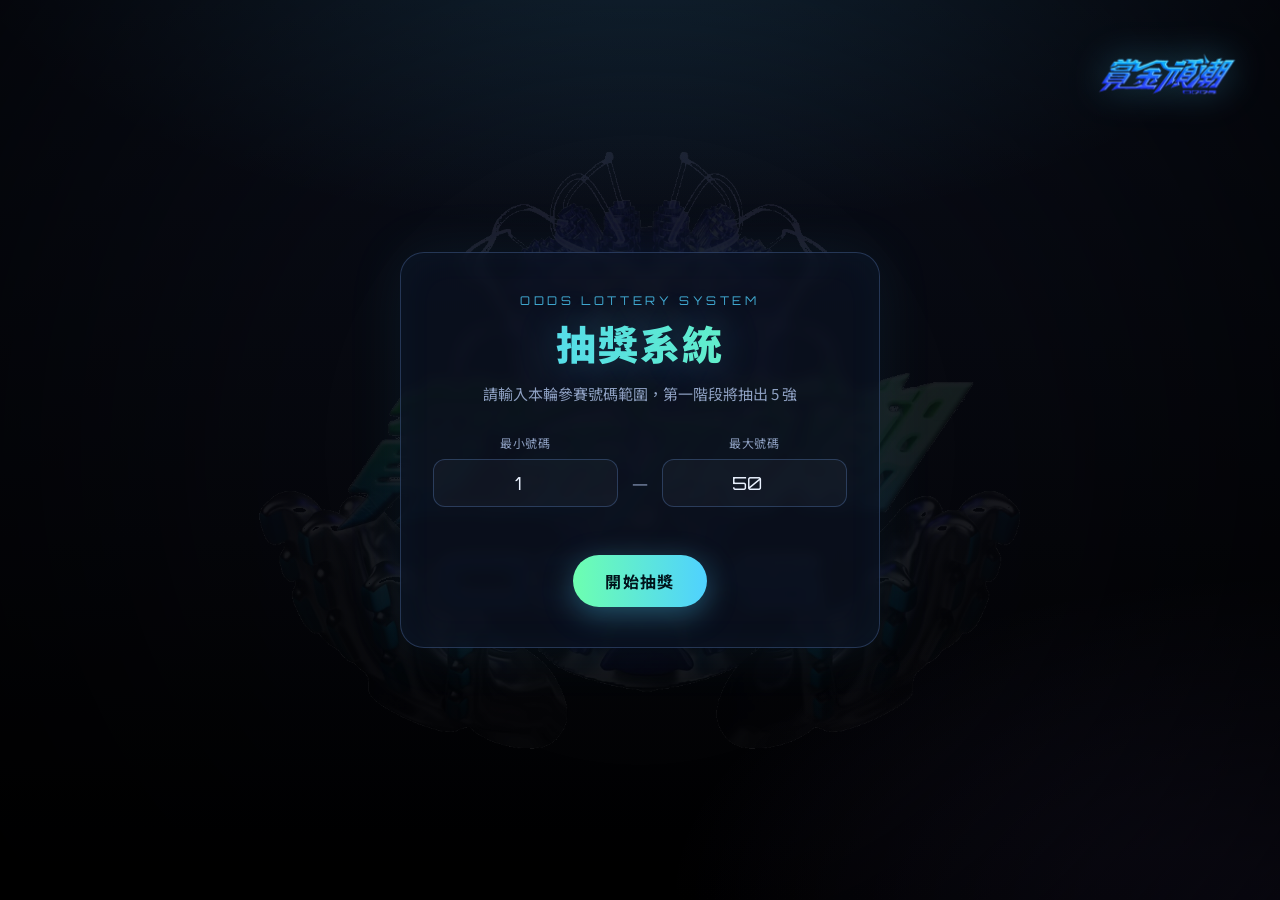
==== odds-lottery/index.html @ cf113e9c "Add files via upload" ====
<!DOCTYPE html>
<html lang="zh-Hant">
<head>
<meta charset="UTF-8">
<meta name="viewport" content="width=device-width, initial-scale=1.0, viewport-fit=cover">
<title>覺金頂潮 ODDS｜抽獎系統</title>
<link rel="preconnect" href="https://fonts.googleapis.com">
<link rel="preconnect" href="https://fonts.gstatic.com" crossorigin>
<link href="https://fonts.googleapis.com/css2?family=Orbitron:wght@500;700;900&family=Noto+Sans+TC:wght@400;500;700;900&display=swap" rel="stylesheet">
<link rel="stylesheet" href="css/style.css">
</head>
<body>

  <div class="bg-logo" aria-hidden="true">
    <img src="assets/img/logo1_nobg.png" alt="">
  </div>
  <div class="bg-glow"></div>

  <header class="topbar">
    <img class="corner-logo" src="assets/img/logo2_nobg.png" alt="覺金頂潮 ODDS">
  </header>

  <main id="app">

    <!-- 首頁：輸入號碼範圍 -->
    <section id="screen-setup" class="screen active">
      <div class="panel">
        <p class="eyebrow">ODDS LOTTERY SYSTEM</p>
        <h1 class="title">抽獎系統</h1>
        <p class="subtitle">請輸入本輪參賽號碼範圍，第一階段將抽出 5 強</p>

        <div class="range-form">
          <div class="field">
            <label for="range-min">最小號碼</label>
            <input type="number" id="range-min" value="1" inputmode="numeric">
          </div>
          <span class="dash">—</span>
          <div class="field">
            <label for="range-max">最大號碼</label>
            <input type="number" id="range-max" value="50" inputmode="numeric">
          </div>
        </div>

        <p class="error" id="setup-error"></p>

        <button id="btn-start" class="btn btn-primary">
          <span>開始抽獎</span>
        </button>
      </div>
    </section>

    <!-- 第一階段：打鬥影片 -> 五強號碼 -->
    <section id="screen-round1" class="screen">
      <video id="video-round1" class="stage-video" src="assets/video/round1_battle.mp4" playsinline preload="auto"></video>
      <div class="overlay overlay-round1" id="overlay-round1">
        <p class="eyebrow">ROUND 1 RESULT</p>
        <h2 class="stage-title">晉級五強</h2>
        <div class="number-grid" id="round1-numbers"></div>
        <button id="btn-to-final" class="btn btn-primary">
          <span>進入最終決戰</span>
        </button>
      </div>
      <button class="skip-btn" data-skip="round1">跳過影片 ▸</button>
    </section>

    <!-- 最終決戰：影片 -> 最終得主 -->
    <section id="screen-final" class="screen">
      <video id="video-final" class="stage-video" src="assets/video/final_battle.mp4" playsinline preload="auto"></video>
      <div class="overlay overlay-final" id="overlay-final">
        <p class="eyebrow">FINAL RESULT</p>
        <h2 class="stage-title">最終得主</h2>
        <div class="winner-number" id="winner-number">--</div>
        <div class="final-btns">
          <button id="btn-reset" class="btn btn-secondary"><span>重新開始</span></button>
        </div>
      </div>
      <button class="skip-btn" data-skip="final">跳過影片 ▸</button>
    </section>

  </main>

  <script src="js/app.js"></script>
</body>
</html>
---- odds-lottery/css/style.css ----
:root {
  --bg-0: #05060b;
  --bg-1: #0a0e1a;
  --bg-2: #0d1424;
  --blue: #4fd1ff;
  --green: #6dffb0;
  --purple: #8b7bff;
  --text: #eaf2ff;
  --text-dim: #8ea0c2;
  --panel: rgba(12, 18, 34, 0.72);
  --border: rgba(120, 170, 255, 0.25);
}

* { box-sizing: border-box; }

html, body {
  margin: 0;
  padding: 0;
  width: 100%;
  height: 100%;
  overflow: hidden;
  background: var(--bg-0);
  color: var(--text);
  font-family: "Noto Sans TC", "Microsoft JhengHei", sans-serif;
  -webkit-font-smoothing: antialiased;
}

body {
  background:
    radial-gradient(ellipse 90% 60% at 50% -10%, rgba(79, 209, 255, 0.14), transparent 60%),
    radial-gradient(ellipse 80% 60% at 100% 100%, rgba(139, 123, 255, 0.12), transparent 60%),
    linear-gradient(180deg, var(--bg-1) 0%, var(--bg-0) 60%, #000 100%);
  position: relative;
}

/* 背景底圖 logo1 */
.bg-logo {
  position: fixed;
  inset: 0;
  display: flex;
  align-items: center;
  justify-content: center;
  pointer-events: none;
  z-index: 0;
}
.bg-logo img {
  width: min(70vw, 900px);
  opacity: 0.10;
  filter: saturate(1.1);
  animation: floatLogo 10s ease-in-out infinite;
}
@keyframes floatLogo {
  0%, 100% { transform: translateY(0px) scale(1); }
  50% { transform: translateY(-14px) scale(1.02); }
}

.bg-glow {
  position: fixed;
  inset: 0;
  pointer-events: none;
  z-index: 0;
  background: radial-gradient(circle at 50% 50%, transparent 40%, rgba(0,0,0,0.55) 100%);
}

/* 右上角 logo2 */
.topbar {
  position: fixed;
  top: 0;
  right: 0;
  padding: max(14px, env(safe-area-inset-top)) max(18px, env(safe-area-inset-right)) 0 0;
  z-index: 50;
}
.corner-logo {
  width: clamp(110px, 16vw, 190px);
  height: auto;
  filter: drop-shadow(0 0 18px rgba(79, 209, 255, 0.35));
}

main#app {
  position: relative;
  z-index: 1;
  width: 100%;
  height: 100%;
}

.screen {
  display: none;
  width: 100%;
  height: 100%;
  position: relative;
}
.screen.active {
  display: flex;
  align-items: center;
  justify-content: center;
}

/* ---------- 首頁 ---------- */
#screen-setup .panel {
  width: min(92vw, 480px);
  padding: 40px 32px;
  border-radius: 24px;
  background: var(--panel);
  border: 1px solid var(--border);
  backdrop-filter: blur(6px);
  text-align: center;
  box-shadow: 0 0 60px rgba(79, 209, 255, 0.08), inset 0 0 40px rgba(79, 209, 255, 0.04);
}

.eyebrow {
  margin: 0 0 6px;
  font-family: "Orbitron", sans-serif;
  font-size: 12px;
  letter-spacing: 0.3em;
  color: var(--blue);
  opacity: 0.8;
}

.title {
  margin: 0 0 10px;
  font-family: "Orbitron", "Noto Sans TC", sans-serif;
  font-weight: 900;
  font-size: clamp(28px, 6vw, 40px);
  letter-spacing: 0.05em;
  background: linear-gradient(90deg, var(--blue), var(--green));
  -webkit-background-clip: text;
  background-clip: text;
  color: transparent;
  text-shadow: 0 0 40px rgba(79, 209, 255, 0.25);
}

.subtitle {
  margin: 0 0 28px;
  color: var(--text-dim);
  font-size: clamp(13px, 2.6vw, 15px);
  line-height: 1.6;
}

.range-form {
  display: flex;
  align-items: flex-end;
  justify-content: center;
  gap: 14px;
  margin-bottom: 10px;
}
.field {
  display: flex;
  flex-direction: column;
  gap: 8px;
  flex: 1;
}
.field label {
  font-size: 12px;
  color: var(--text-dim);
  letter-spacing: 0.05em;
}
.field input {
  width: 100%;
  padding: 12px 10px;
  border-radius: 12px;
  border: 1px solid var(--border);
  background: rgba(255,255,255,0.03);
  color: var(--text);
  font-family: "Orbitron", sans-serif;
  font-size: 18px;
  text-align: center;
  outline: none;
  transition: border-color 0.2s, box-shadow 0.2s;
}
.field input:focus {
  border-color: var(--blue);
  box-shadow: 0 0 0 3px rgba(79, 209, 255, 0.15);
}
.dash {
  padding-bottom: 12px;
  color: var(--text-dim);
  font-size: 18px;
}

.error {
  min-height: 20px;
  margin: 4px 0 18px;
  color: #ff6d8a;
  font-size: 13px;
}

.btn {
  appearance: none;
  border: none;
  cursor: pointer;
  padding: 14px 32px;
  border-radius: 999px;
  font-family: "Orbitron", "Noto Sans TC", sans-serif;
  font-weight: 700;
  font-size: 16px;
  letter-spacing: 0.08em;
  transition: transform 0.15s ease, box-shadow 0.2s ease, opacity 0.2s ease;
}
.btn:active { transform: scale(0.96); }
.btn:disabled { opacity: 0.45; cursor: not-allowed; }

.btn-primary {
  color: #01141c;
  background: linear-gradient(90deg, var(--green), var(--blue));
  box-shadow: 0 8px 30px rgba(79, 209, 255, 0.35);
}
.btn-primary:not(:disabled):hover {
  box-shadow: 0 8px 40px rgba(79, 209, 255, 0.55);
}

.btn-secondary {
  color: var(--text);
  background: rgba(255,255,255,0.06);
  border: 1px solid var(--border);
}
.btn-secondary:hover {
  border-color: var(--blue);
}

/* ---------- 影片舞台 ---------- */
.stage-video {
  position: absolute;
  inset: 0;
  width: 100%;
  height: 100%;
  object-fit: cover;
  background: #000;
}

.overlay {
  position: absolute;
  inset: 0;
  display: flex;
  flex-direction: column;
  align-items: center;
  justify-content: center;
  gap: 14px;
  text-align: center;
  padding: 24px;
  background: linear-gradient(180deg, rgba(0,0,0,0.15) 0%, rgba(2,4,10,0.78) 55%, rgba(0,0,0,0.9) 100%);
  opacity: 0;
  pointer-events: none;
  transition: opacity 0.6s ease;
}
.overlay.show {
  opacity: 1;
  pointer-events: auto;
}

.stage-title {
  margin: 0 0 6px;
  font-family: "Orbitron", "Noto Sans TC", sans-serif;
  font-weight: 900;
  font-size: clamp(24px, 5.5vw, 36px);
  letter-spacing: 0.06em;
  color: var(--text);
  text-shadow: 0 0 30px rgba(79, 209, 255, 0.5);
}

.number-grid {
  display: flex;
  flex-wrap: wrap;
  justify-content: center;
  gap: clamp(10px, 2.2vw, 18px);
  margin: 10px 0 28px;
  max-width: 640px;
}

.number-card {
  width: clamp(58px, 15vw, 92px);
  height: clamp(58px, 15vw, 92px);
  border-radius: 16px;
  display: flex;
  align-items: center;
  justify-content: center;
  font-family: "Orbitron", sans-serif;
  font-weight: 700;
  font-size: clamp(20px, 5vw, 32px);
  color: var(--text);
  background: rgba(255,255,255,0.05);
  border: 1px solid var(--border);
  box-shadow: 0 0 0 rgba(79, 209, 255, 0);
  opacity: 0;
  transform: translateY(18px) scale(0.85);
  transition: opacity 0.5s ease, transform 0.5s cubic-bezier(.2,1.4,.4,1), box-shadow 0.5s ease, border-color 0.5s ease;
}
.number-card.in {
  opacity: 1;
  transform: translateY(0) scale(1);
  border-color: var(--blue);
  box-shadow: 0 0 24px rgba(79, 209, 255, 0.45), inset 0 0 12px rgba(79, 209, 255, 0.15);
}

.winner-number {
  font-family: "Orbitron", sans-serif;
  font-weight: 900;
  font-size: clamp(64px, 20vw, 150px);
  line-height: 1;
  padding: 10px 40px;
  color: var(--text);
  background: linear-gradient(90deg, var(--green), var(--blue), var(--purple));
  -webkit-background-clip: text;
  background-clip: text;
  color: transparent;
  filter: drop-shadow(0 0 30px rgba(79, 209, 255, 0.6));
  opacity: 0;
  transform: scale(0.6);
  transition: opacity 0.7s ease, transform 0.7s cubic-bezier(.2,1.6,.3,1);
}
.winner-number.in {
  opacity: 1;
  transform: scale(1);
  animation: winnerPulse 2.4s ease-in-out infinite;
}
@keyframes winnerPulse {
  0%, 100% { filter: drop-shadow(0 0 30px rgba(79, 209, 255, 0.6)); }
  50% { filter: drop-shadow(0 0 55px rgba(139, 123, 255, 0.85)); }
}

.final-btns {
  display: flex;
  gap: 12px;
  margin-top: 8px;
}

.skip-btn {
  position: absolute;
  bottom: max(18px, env(safe-area-inset-bottom));
  right: max(18px, env(safe-area-inset-right));
  z-index: 5;
  background: rgba(0,0,0,0.35);
  border: 1px solid rgba(255,255,255,0.18);
  color: rgba(255,255,255,0.55);
  font-size: 12px;
  padding: 7px 14px;
  border-radius: 999px;
  cursor: pointer;
  letter-spacing: 0.05em;
  transition: opacity 0.2s ease, color 0.2s ease, border-color 0.2s ease;
}
.skip-btn:hover {
  color: #fff;
  border-color: var(--blue);
}

@media (max-width: 420px) {
  .corner-logo { width: 92px; }
  #screen-setup .panel { padding: 30px 20px; }
}
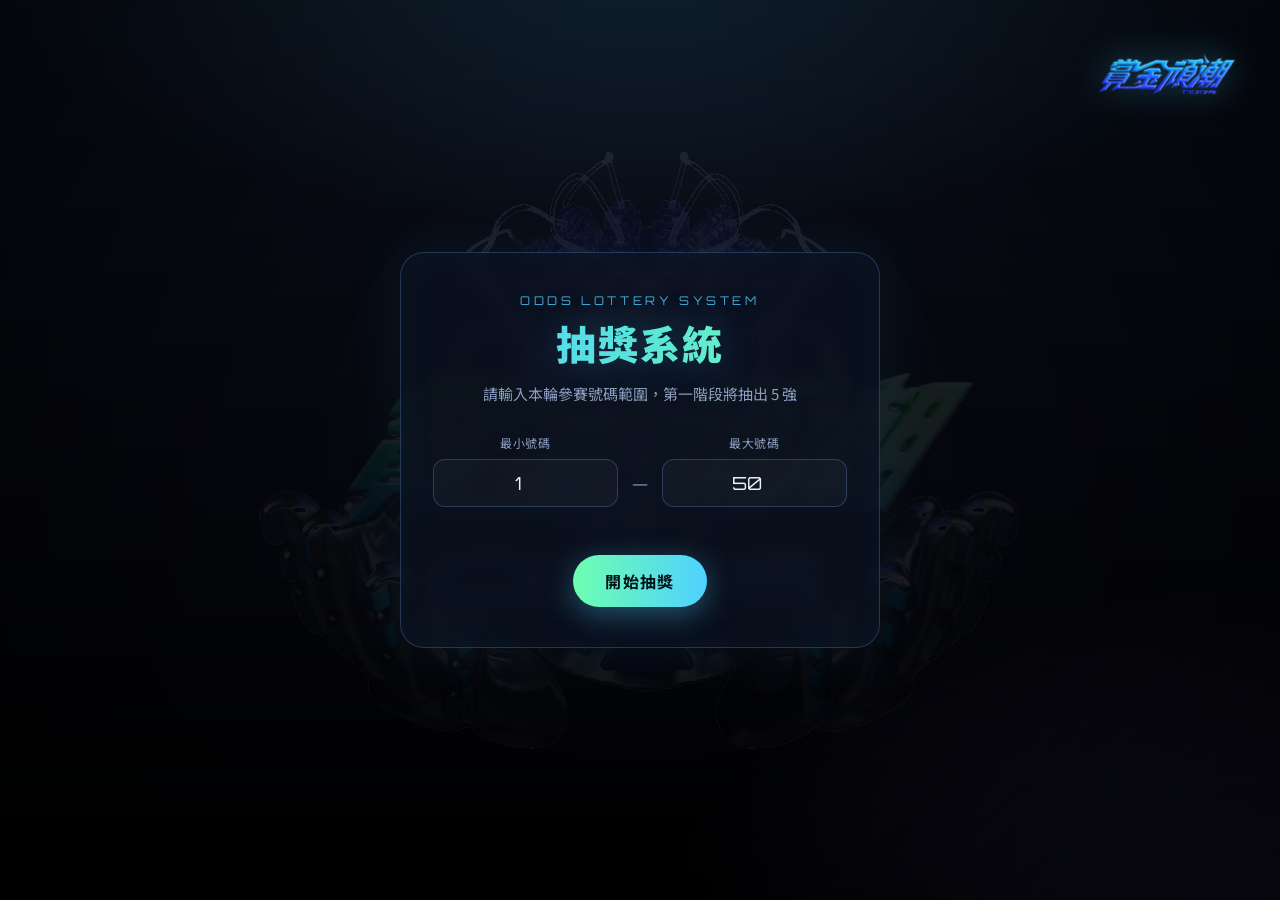
==== commit 8783ef5d: "Add files via upload" ====
--- a/odds-lottery/index.html
+++ b/odds-lottery/index.html
@@ -4,6 +4,7 @@
 <meta charset="UTF-8">
 <meta name="viewport" content="width=device-width, initial-scale=1.0, viewport-fit=cover">
 <title>覺金頂潮 ODDS｜抽獎系統</title>
+<style>html,body{background:#05060b;margin:0;}</style>
 <link rel="preconnect" href="https://fonts.googleapis.com">
 <link rel="preconnect" href="https://fonts.gstatic.com" crossorigin>
 <link href="https://fonts.googleapis.com/css2?family=Orbitron:wght@500;700;900&family=Noto+Sans+TC:wght@400;500;700;900&display=swap" rel="stylesheet">
@@ -65,7 +66,7 @@
 
     <!-- 最終決戰：影片 -> 最終得主 -->
     <section id="screen-final" class="screen">
-      <video id="video-final" class="stage-video" src="assets/video/final_battle.mp4" playsinline preload="auto"></video>
+      <video id="video-final" class="stage-video" src="assets/video/final_battle.mp4" playsinline preload="none"></video>
       <div class="overlay overlay-final" id="overlay-final">
         <p class="eyebrow">FINAL RESULT</p>
         <h2 class="stage-title">最終得主</h2>
